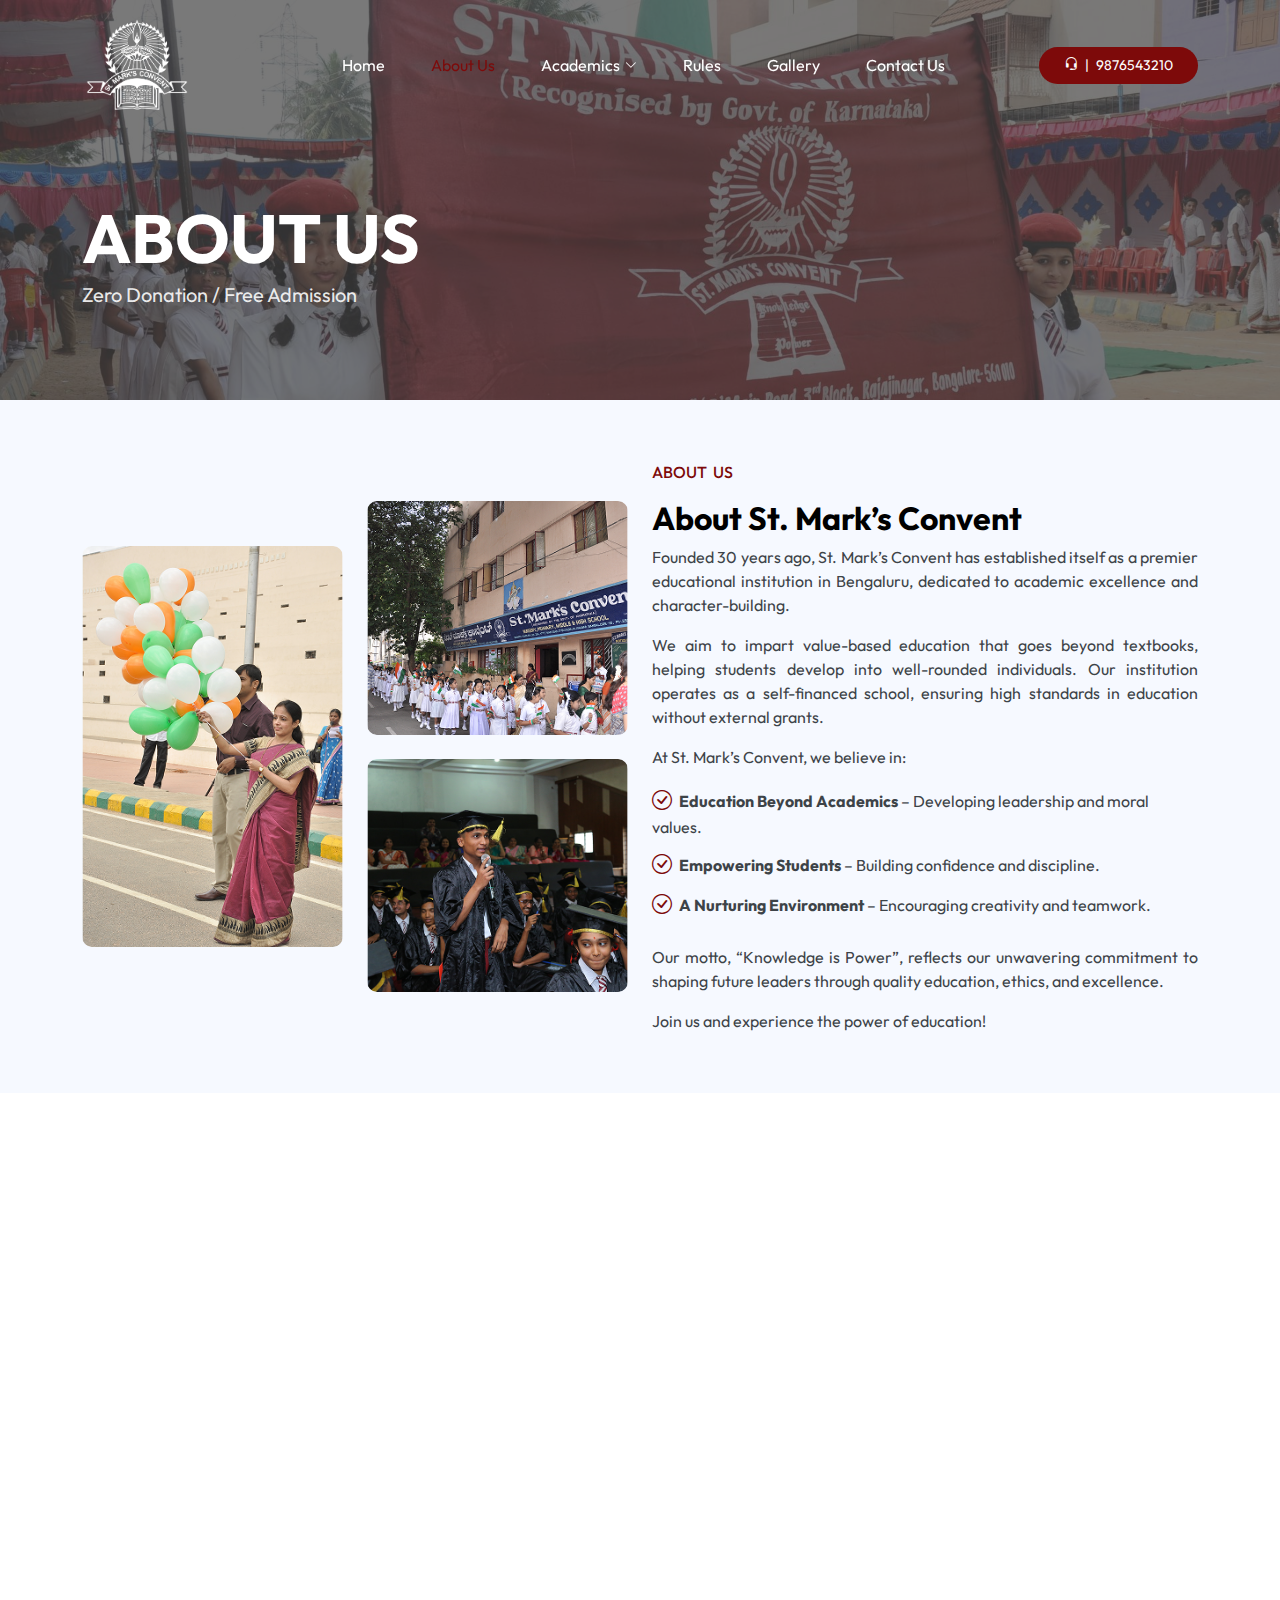
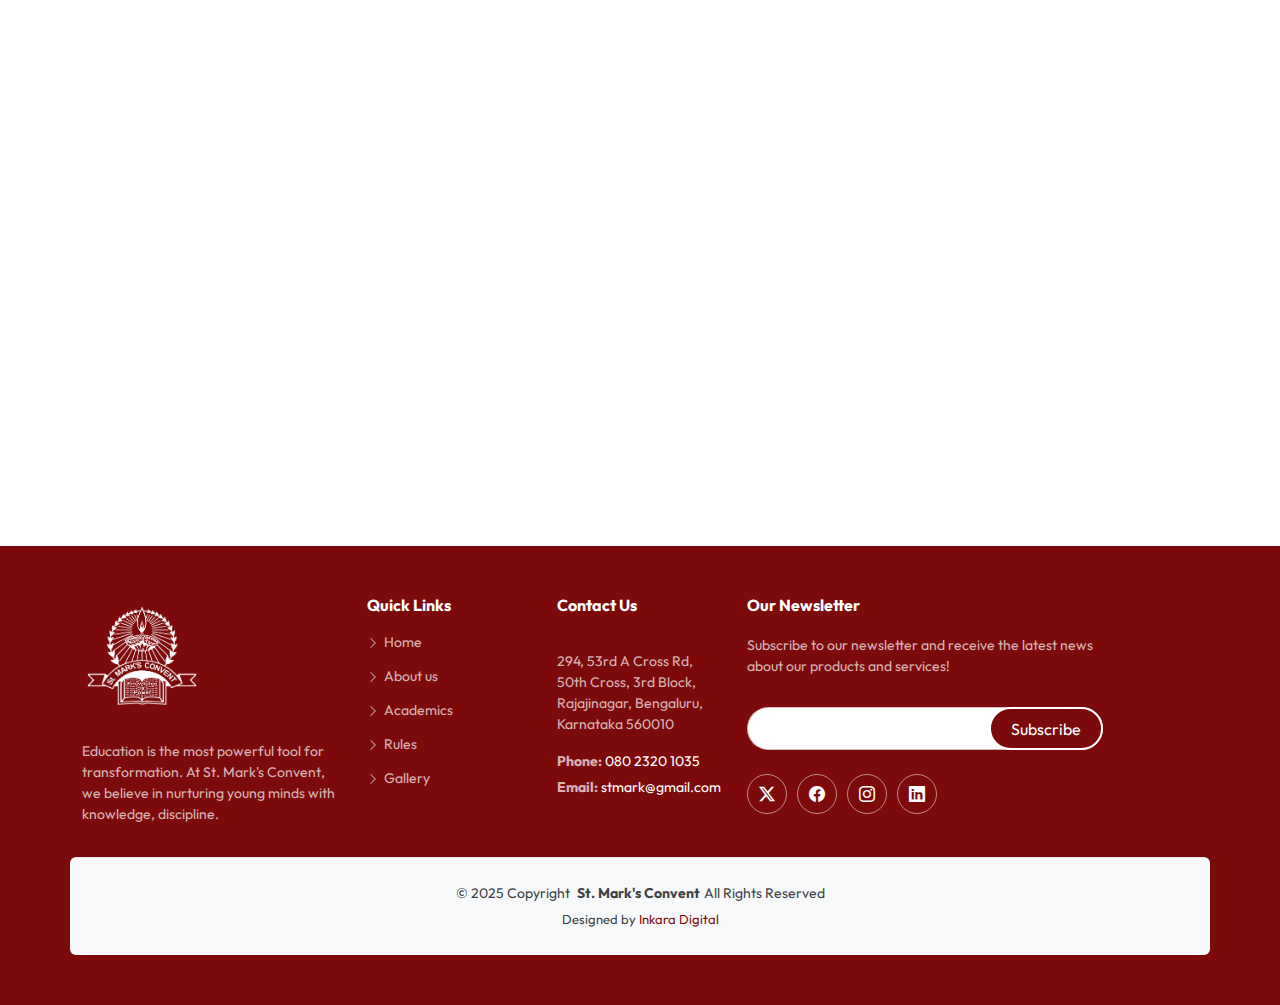
==== about-us.html @ 9c5ba128 "100%" ====
<!DOCTYPE html>
<html lang="en">

<head>
  <meta charset="utf-8">
  <meta content="width=device-width, initial-scale=1.0" name="viewport">
  <title>About Us | St. Mark's Convent</title>
  <meta name="description" content="">
  <meta name="keywords" content="">

  <!-- Favicons -->
  <link href="assets/img/favicon.png" rel="icon">
  <link href="assets/img/apple-touch-icon.png" rel="apple-touch-icon">

  <!-- Fonts -->
  <link rel="preconnect" href="https://fonts.googleapis.com">
  <link rel="preconnect" href="https://fonts.gstatic.com" crossorigin>
  <link href="https://fonts.googleapis.com/css2?family=Outfit:wght@100..900&display=swap" rel="stylesheet">

  <!-- Vendor CSS Files -->
  <link href="assets/vendor/bootstrap/css/bootstrap.min.css" rel="stylesheet">
  <link href="assets/vendor/bootstrap-icons/bootstrap-icons.css" rel="stylesheet">
  <link href="assets/vendor/aos/aos.css" rel="stylesheet">
  <link href="assets/vendor/glightbox/css/glightbox.min.css" rel="stylesheet">
  <link href="assets/vendor/swiper/swiper-bundle.min.css" rel="stylesheet">

  <!-- Main CSS File -->
  <link href="assets/css/main.css" rel="stylesheet">

  <style>
    .inside-page {
      width: 100%;
      height: 400px !important;
    }

    .inside-page .hero-bg::before {
      content: "";
      background:
        color-mix(in srgb, #434343d6, transparent 15%);
      position: absolute;
      inset: 0;
      z-index: 2;
    }
  </style>
</head>

<body class="index-page">
  <main class="main">

  <header id="header" class="header d-flex align-items-center fixed-top">
    <div class="container-fluid container-xl position-relative d-flex align-items-center">

      <a href="index.html" class="logo d-flex align-items-center me-auto">
        <img src="assets/img/logow.png" id="logo" alt="">
        <!-- <h1 class="sitename">QuickStart</h1> -->
      </a>

      <nav id="navmenu" class="navmenu mx-auto">
        <ul>
          <li><a href="index.html" >Home</a></li>
          <li><a href="about-us.html">About Us</a></li>
          <li class="dropdown"><a href="academics.html"><span>Academics</span> <i
                class="bi bi-chevron-down toggle-dropdown"></i></a>
            <ul>
              <li><a href="primary-school.html">Primary School</a></li>
              <li><a href="pre-school.html">Pre-School</a></li>
              <li><a href="high-school.html">High School</a></li>
   
            </ul>
          </li>
          <li><a href="rules.html">Rules</a></li>
          <li><a href="gallery.html">Gallery</a></li>
          <li><a href="contact-us.html">Contact Us</a></li>
        </ul>
        <i class="mobile-nav-toggle d-xl-none bi bi-list"></i>
      </nav>

      <a class="btn-getstarted" href=""> <i class="bi bi-headset"></i> <span class="mx-1">|</span> 9876543210</a>

    </div>
  </header>
    <!-- Hero Section -->
    <section id="hero" class="hero section inside-page">
      <div class="hero-bg">
        <img src="assets/img/about-us.jpg" alt="">
      </div>
      <div class="container text-center">
        <div class="row align-items-center">
          <div class="col-md-8">
            <div class="d-flex flex-column justify-content-center align-items-start text-start">
              <h1 data-aos="fade-up " style="text-transform: uppercase;">About Us</h1>
              <p data-aos="fade-up" data-aos-delay="100">Zero Donation / Free Admission<br>
              </p>


            </div>
          </div>


        </div>
      </div>

    </section><!-- /Hero Section -->
    <!-- About Section -->
    <section id="about" class="about section">

      <div class="container">

        <div class="row gy-4 align-items-center">
          <div class="col-lg-6 order-2 order-lg-1 about-images" data-aos="fade-up" data-aos-delay="100">
            <div class="row gy-4 align-items-center">
              <div class="col-6">
                <img src="assets/img/about-school1.png" class="img-fluid" alt="">
              </div>
              <div class="col-6">
                <div class="row gy-4">
                  <div class="col-12">
                    <img src="assets/img/about-school2.png" class="img-fluid" alt="">
                  </div>
                  <div class="col-12">
                    <img src="assets/img/about-school3.png" class="img-fluid" alt="">
                  </div>
                </div>
              </div>
            </div>

          </div>
          <div class="col-lg-6 order-1 order-lg-2 content" data-aos="fade-up" data-aos-delay="200">
            <p class="who-we-are">About &nbsp;us</p>
            <h3>About St. Mark’s Convent </h3>
            <p>
              Founded 30 years ago, St. Mark’s Convent has established itself as a premier educational institution in
              Bengaluru, dedicated to academic excellence and character-building. </p>
            <p>
              We aim to impart value-based education that goes beyond textbooks, helping students develop into
              well-rounded individuals. Our institution operates as a self-financed school, ensuring high standards in
              education without external grants.
            </p>
            <p>
              At St. Mark’s Convent, we believe in:</p>
            <ul>
              <li><i class="bi bi-check-circle"></i> <span><b>Education Beyond Academics</b> – Developing leadership and
                  moral values.</span></li>
              <li><i class="bi bi-check-circle"></i> <span><b>Empowering Students</b> – Building confidence and
                  discipline.</span></li>
              <li><i class="bi bi-check-circle"></i> <span><b>A Nurturing Environment</b> – Encouraging creativity and
                  teamwork.</span></li>
            </ul>
            <p>
              Our motto, “Knowledge is Power”, reflects our unwavering commitment to shaping future leaders through
              quality education, ethics, and excellence.</p>
            <p>Join us and experience the power of education!</p>

          </div>



        </div>

      </div>
    </section><!-- /About Section -->
    <!-- Features Details Section -->
    <section id="features-details" class="features-details section">

      <div class="container">
        <div class="row justify-content-between features-item">

          <div class="col-lg-6 d-flex align-items-center " data-aos="fade-up" data-aos-delay="100">

            <div class="content">
              <h3>Why Choose St. Mark’s Convent?</h3>
              <p class="text-justify">
                At St. Mark’s Convent, we are committed to providing a well-rounded education that blends academic
                excellence with character building, modern infrastructure, and a nurturing environment, ensuring every
                child thrives in all aspects of learning.
              </p>
              <ul>
                <li><i class="bi bi-check-circle flex-shrink-0"></i> Affiliated to Karnataka State Board</li>
                <li><i class="bi bi-check-circle flex-shrink-0"></i> Holistic Learning Approach – Academics, sports, and
                  extracurricular activities</li>
                <li><i class="bi bi-check-circle flex-shrink-0"></i> Experienced & Dedicated Faculty</li>
                <li><i class="bi bi-check-circle flex-shrink-0"></i> Modern Infrastructure & Well-equipped Classrooms
                </li>
                <li><i class="bi bi-check-circle flex-shrink-0"></i> Strong Ethical & Value-based Education</li>
                <li><i class="bi bi-check-circle flex-shrink-0"></i> Safe & Supportive Learning Environment</li>
              </ul>
              <p> Contact Us Today to learn more about our admissions and facilities.</p>
            </div>

          </div>

          <div class="col-lg-6 " data-aos="fade-up" data-aos-delay="200">
            <img src="assets/img/why-choose-us.jpg" class="img-fluid" alt="">
          </div>

        </div><!-- Features Item -->

      </div>

    </section><!-- /Features Details Section -->
 <!-- Services Section -->
 <section id="services" class="services section pt-0">
  <div class="container">

    <div class="row g-5">

      <div class="col-lg-6" data-aos="fade-up" data-aos-delay="100">
        <div class="service-item item-cyan position-relative">
          <i class="bi bi-lightbulb icon"></i>
          <div>
            <h3>Mission</h3>
            <p class="text-justify">At St. Mark’s Convent, our mission is to provide a transformative learning experience that fosters intellectual growth, moral integrity, and personal excellence. We are committed to nurturing young minds through a rigorous academic curriculum, innovative teaching methods, and a strong foundation of values. Our goal is to develop independent thinkers, responsible citizens, and compassionate leaders who contribute meaningfully to society.</p>
          </div>
        </div>
      </div><!-- End Service Item -->
      <div class="col-lg-6" data-aos="fade-up" data-aos-delay="200">
        <div class="service-item item-cyan position-relative">
          <i class="bi bi-globe icon"></i>
          <div>
            <h3>Vision</h3>
            <p class="text-justify">Our vision is to be a leading institution of excellence, where education goes beyond classrooms to inspire creativity, resilience, and global awareness. We aspire to create a progressive and inclusive learning environment that empowers students to embrace challenges, lead with confidence, and make a lasting impact on the world.</p>
          </div>
        </div>
      </div><!-- End Service Item -->



    </div>

  </div>

</section>
  </main>

 <footer id="footer" class="footer position-relative ">

    <div class="container footer-top">
      <div class="row gy-4">
        <div class="col-md-3 footer-about">
          <a href="index.html" class="logo d-flex align-items-center">
            <img src="assets/img/logow.png" alt="" class="">
          </a>
          <div class="footer-contact ">
            <p class="text-justify">Education is the most powerful tool for transformation. At St. Mark's Convent, we
              believe in nurturing
              young minds with knowledge, discipline.</p>

          </div>

        </div>

        <div class="col-lg-2 col-md-3 footer-links">
          <h4>Quick Links</h4>
          <ul>
            <li><a href="index.html"><i class="bi bi-chevron-right"></i> Home</a></li>
            <li><a href="about-us.html"><i class="bi bi-chevron-right"></i> About us</a></li>
            <li><a href="academics.html"><i class="bi bi-chevron-right"></i> Academics</a></li>
            <li><a href="rules.html"><i class="bi bi-chevron-right"></i> Rules</a></li>
            <li><a href="gallery.html"><i class="bi bi-chevron-right"></i> Gallery</a></li>
          </ul>
        </div>

        <div class="col-lg-2 col-md-3 footer-links">
          <h4>Contact Us</h4>
          <div class="footer-contact pt-3">
            <p>294, 53rd A Cross Rd, 50th Cross, 3rd Block, Rajajinagar, Bengaluru, Karnataka 560010</p>
            <p class="mt-3"><strong>Phone:</strong> <span><a href="tel:+08023201035"
                  class="text-white text-decoration-none">080 2320 1035</a></span></p>
            <p><strong>Email:</strong> <span><a href="mailto:stmarksconvent@gmail.com"
                  class="text-white text-decoration-none">stmark@gmail.com</a></span></p>
          </div>

        </div>

        <div class="col-lg-4 col-md-12 footer-newsletter">
          <h4>Our Newsletter</h4>
          <p>Subscribe to our newsletter and receive the latest news about our products and services!</p>
          <form action="" method="post" class="php-email-form">
            <div class="newsletter-form"><input type="email" name="email"><input type="submit" value="Subscribe"></div>
            <div class="loading">Loading</div>
            <div class="error-message"></div>
            <div class="sent-message">Your subscription request has been sent. Thank you!</div>
          </form>
          <div class="social-links d-flex mt-4">
            <a href=""><i class="bi bi-twitter-x"></i></a>
            <a href=""><i class="bi bi-facebook"></i></a>
            <a href=""><i class="bi bi-instagram"></i></a>
            <a href=""><i class="bi bi-linkedin"></i></a>
          </div>
        </div>

      </div>
    </div>

    <div class="container copyright text-center mt-4 bg-light rounded">
      <p>© 2025<span> Copyright</span> <strong class="px-1 sitename">St. Mark's Convent</strong><span>All Rights
          Reserved</span></p>
      <div class="credits">

        Designed by <a href="https://inkaradigital.com/" target="_blank">Inkara Digital</a>
      </div>
    </div>

  </footer>

  <!-- Scroll Top -->
  <a href="#" id="scroll-top" class="scroll-top d-flex align-items-center justify-content-center"><i
      class="bi bi-arrow-up-short"></i></a>

  <!-- Preloader -->
  <div id="preloader">
    <div class="school-loader">
      <div class="logo-container">
        <img src="assets/img/logow.png" alt="logo" class="loader-logo">
      </div>
      <div class="loading-text">
        <span>L</span>
        <span>O</span>
        <span>A</span>
        <span>D</span>
        <span>I</span>
        <span>N</span>
        <span>G</span>
      </div>
    </div>
  </div>

  <!-- Vendor JS Files -->
  <script src="assets/vendor/bootstrap/js/bootstrap.bundle.min.js"></script>
  <script src="assets/vendor/php-email-form/validate.js"></script>
  <script src="assets/vendor/aos/aos.js"></script>
  <script src="assets/vendor/glightbox/js/glightbox.min.js"></script>
  <script src="assets/vendor/swiper/swiper-bundle.min.js"></script>
  <script src="assets/vendor/purecounter/purecounter_vanilla.js"></script>

  <!-- Main JS File -->
  <script src="assets/js/main.js"></script>



</body>

</html>
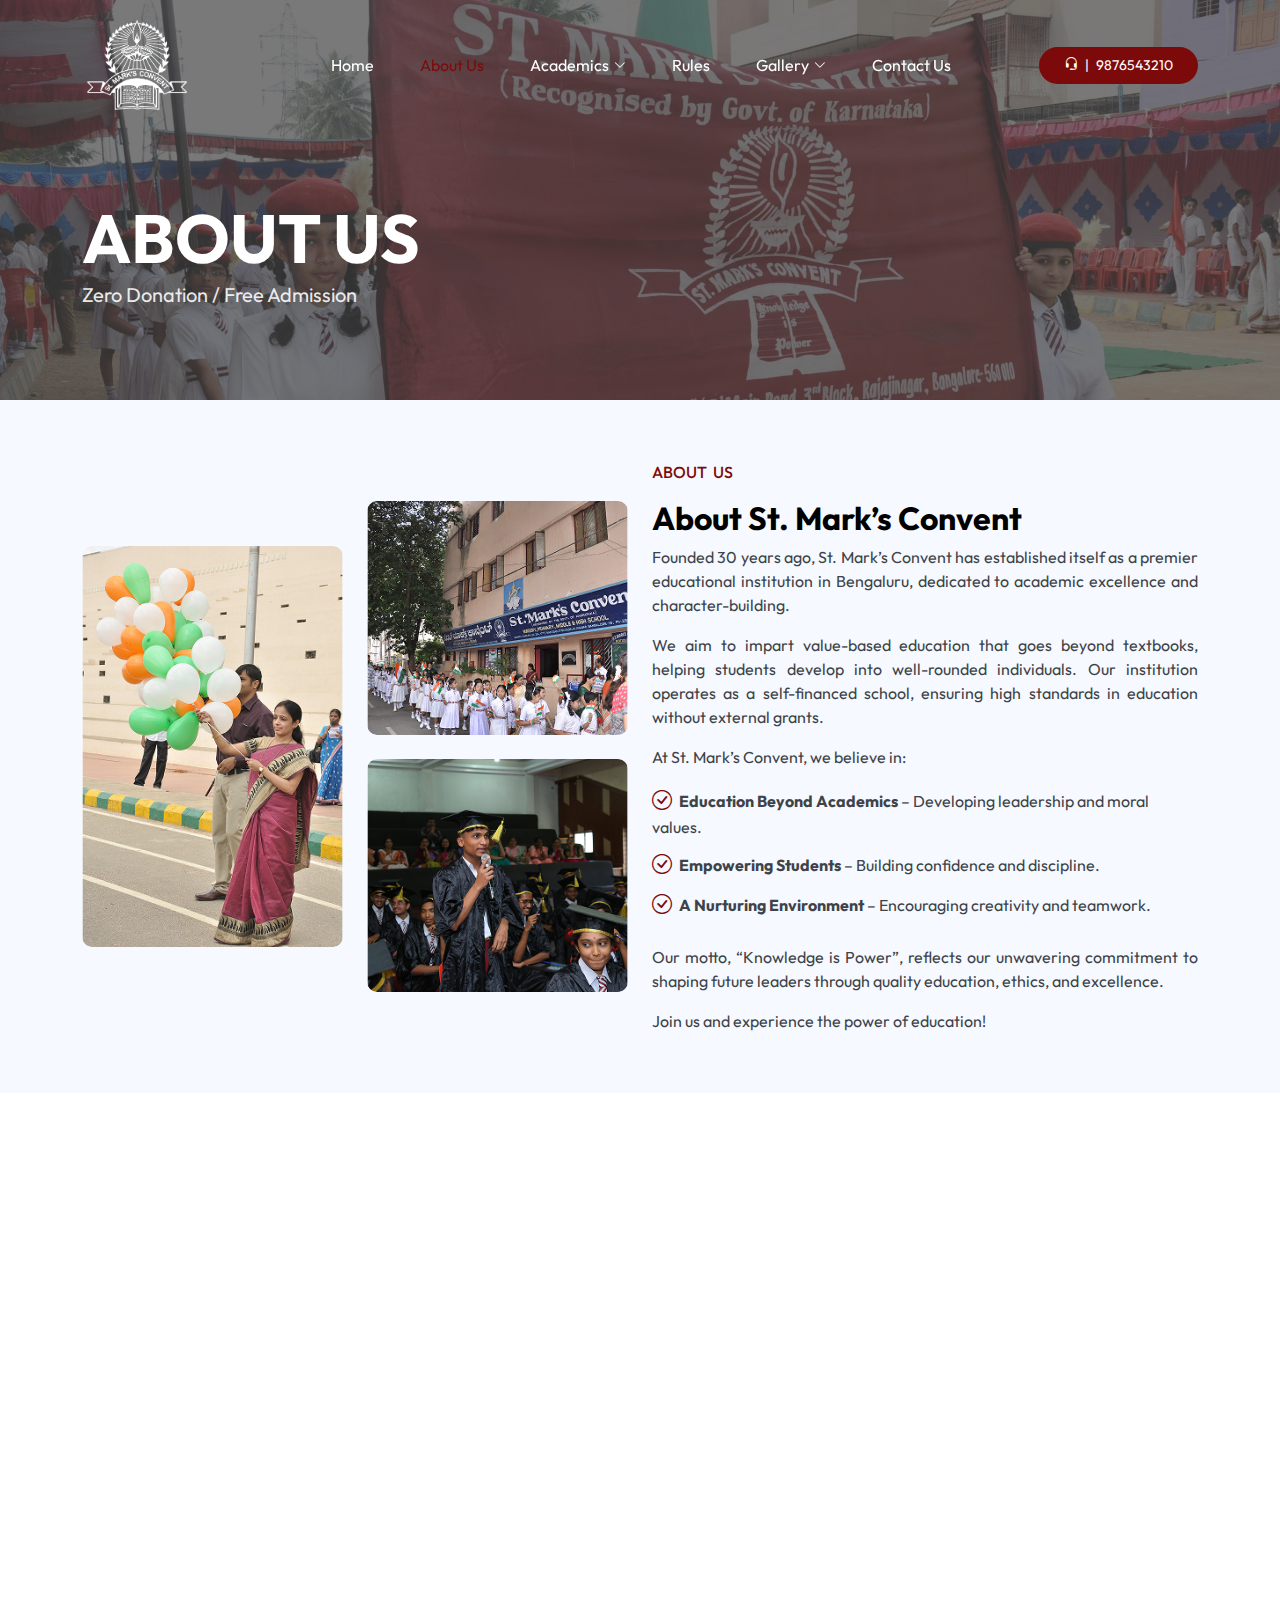
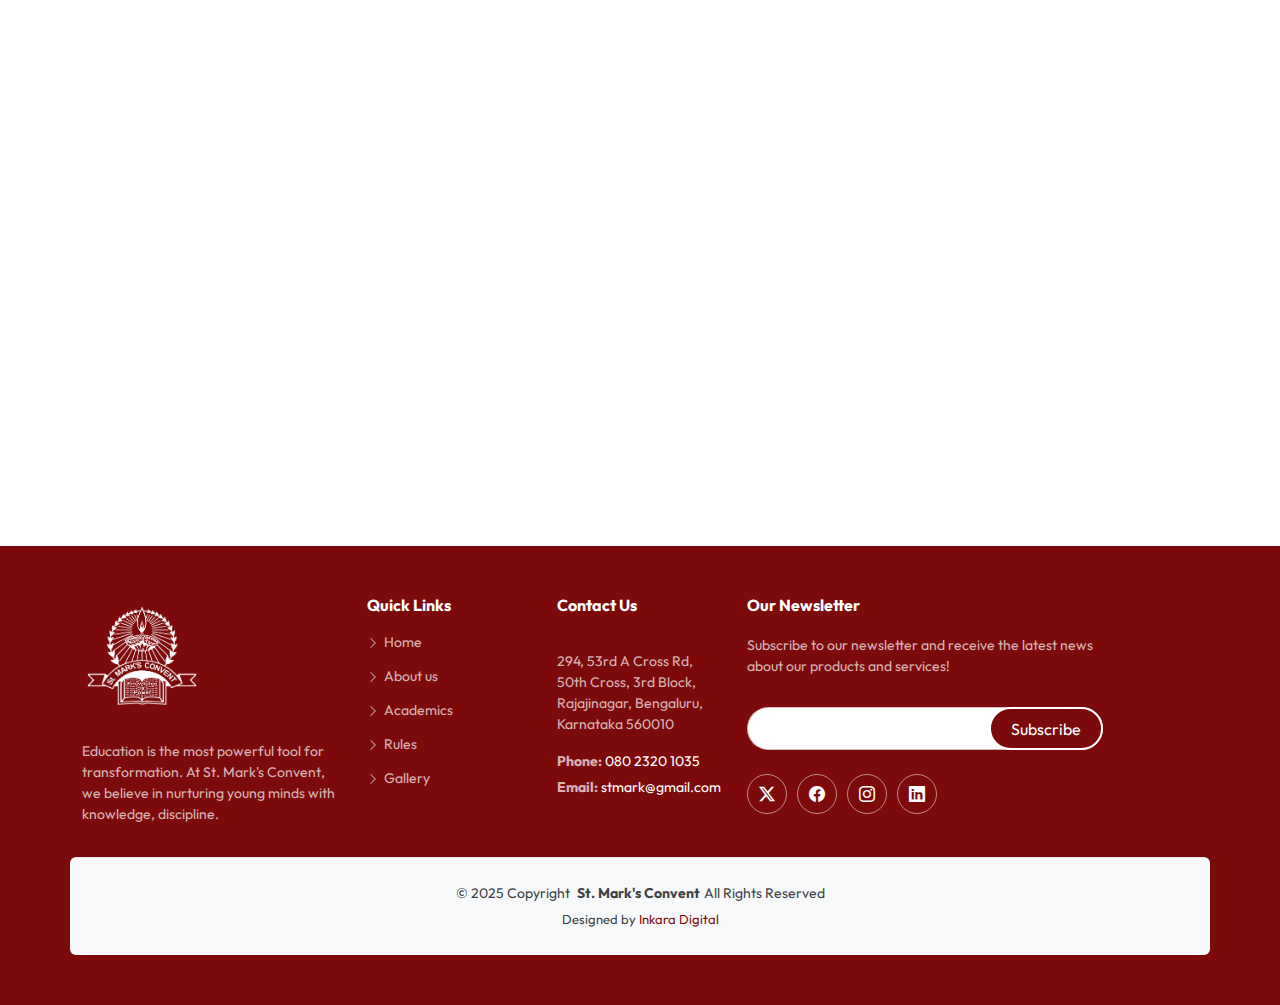
==== commit e908b9cb: "final" ====
--- a/about-us.html
+++ b/about-us.html
@@ -41,6 +41,11 @@
       inset: 0;
       z-index: 2;
     }
+    @media (max-width: 768px) {
+      .inside-page {
+        height: 280px !important;
+      }
+    }
   </style>
 </head>
 
@@ -55,27 +60,36 @@
         <!-- <h1 class="sitename">QuickStart</h1> -->
       </a>
 
-      <nav id="navmenu" class="navmenu mx-auto">
+  
+      <nav id="navmenu" class="navmenu mx-md-auto">
         <ul>
-          <li><a href="index.html" >Home</a></li>
+          <li><a href="index.html">Home</a></li>
           <li><a href="about-us.html">About Us</a></li>
           <li class="dropdown"><a href="academics.html"><span>Academics</span> <i
                 class="bi bi-chevron-down toggle-dropdown"></i></a>
             <ul>
+              <li><a href="pre-school.html">Pre-School</a></li>
               <li><a href="primary-school.html">Primary School</a></li>
-              <li><a href="pre-school.html">Pre-School</a></li>
               <li><a href="high-school.html">High School</a></li>
-   
+
             </ul>
           </li>
           <li><a href="rules.html">Rules</a></li>
-          <li><a href="gallery.html">Gallery</a></li>
+          <li class="dropdown"><a href="gallery.html"><span>Gallery</span> <i
+            class="bi bi-chevron-down toggle-dropdown"></i></a>
+        <ul>
+          <li><a href="blog.html">Blogs</a></li>
+
+
+        </ul>
+      </li>
           <li><a href="contact-us.html">Contact Us</a></li>
         </ul>
         <i class="mobile-nav-toggle d-xl-none bi bi-list"></i>
       </nav>
 
-      <a class="btn-getstarted" href=""> <i class="bi bi-headset"></i> <span class="mx-1">|</span> 9876543210</a>
+
+      <a class="btn-getstarted d-none d-md-block" href=""> <i class="bi bi-headset"></i> <span class="mx-1">|</span> 9876543210</a>
 
     </div>
   </header>
--- a/assets/css/main.css
+++ b/assets/css/main.css
@@ -2123,9 +2123,9 @@
   border-radius: 0px;
   padding: 8px 0px !important;
   border-bottom: 1px solid color-mix(in srgb, var(--white-color), transparent 40%) !important;
-
-}
-
+  color: var(--white-color) !important; /* Set text color to white */
+}
+  
 .enquiry form :-ms-input-placeholder {
   color: color-mix(in srgb, var(--white-color), transparent 30%) !important;
   text-transform: capitalize;
@@ -2639,3 +2639,612 @@
     font-size: 14px;
   }
 }
+
+.blog-posts article {
+  background-color: var(--surface-color);
+  box-shadow: 0 4px 16px rgba(0, 0, 0, 0.1);
+  padding: 30px;
+  height: 100%;
+  border-radius: 10px;
+  overflow: hidden;
+}
+
+.blog-posts .post-img {
+  max-height: 240px;
+  margin: -30px -30px 15px -30px;
+  overflow: hidden;
+}
+
+.blog-posts .post-category {
+  font-size: 16px;
+  color: color-mix(in srgb, var(--default-color), transparent 40%);
+  margin-bottom: 10px;
+}
+
+.blog-posts .title {
+  font-size: 20px;
+  font-weight: 700;
+  padding: 0;
+  margin: 0 0 20px 0;
+}
+
+.blog-posts .title a {
+  color: var(--heading-color);
+  transition: 0.3s;
+}
+
+.blog-posts .title a:hover {
+  color: var(--accent-color);
+}
+
+.blog-posts .post-author-img {
+  width: 50px;
+  border-radius: 50%;
+  margin-right: 15px;
+}
+
+.blog-posts .post-author {
+  font-weight: 600;
+  margin-bottom: 5px;
+}
+
+.blog-posts .post-date {
+  font-size: 14px;
+  color: color-mix(in srgb, var(--default-color), transparent 40%);
+  margin-bottom: 0;
+}
+
+/*--------------------------------------------------------------
+# Blog Pagination Section
+--------------------------------------------------------------*/
+.blog-pagination {
+  padding-top: 0;
+  color: color-mix(in srgb, var(--default-color), transparent 40%);
+}
+
+.blog-pagination ul {
+  display: flex;
+  padding: 0;
+  margin: 0;
+  list-style: none;
+}
+
+.blog-pagination li {
+  margin: 0 5px;
+  transition: 0.3s;
+}
+
+.blog-pagination li a {
+  color: color-mix(in srgb, var(--default-color), transparent 40%);
+  padding: 7px 16px;
+  display: flex;
+  align-items: center;
+  justify-content: center;
+}
+
+.blog-pagination li a.active,
+.blog-pagination li a:hover {
+  background: var(--accent-color);
+  color: var(--contrast-color);
+}
+
+.blog-pagination li a.active a,
+.blog-pagination li a:hover a {
+  color: var(--contrast-color);
+}
+
+/*--------------------------------------------------------------
+# Blog Details Section
+--------------------------------------------------------------*/
+.blog-details {
+  padding-bottom: 30px;
+}
+
+.blog-details .article {
+  background-color: var(--surface-color);
+  padding: 30px;
+  box-shadow: 0 4px 16px rgba(0, 0, 0, 0.1);
+}
+
+.blog-details .post-img {
+  margin: -30px -30px 20px -30px;
+  overflow: hidden;
+}
+
+.blog-details .title {
+  color: var(--heading-color);
+  font-size: 28px;
+  font-weight: 700;
+  padding: 0;
+  margin: 30px 0;
+}
+
+.blog-details .content {
+  margin-top: 20px;
+}
+
+.blog-details .content h3 {
+  font-size: 22px;
+  margin-top: 30px;
+  font-weight: bold;
+}
+
+.blog-details .content blockquote {
+  overflow: hidden;
+  background-color: color-mix(in srgb, var(--default-color), transparent 95%);
+  padding: 60px;
+  position: relative;
+  text-align: center;
+  margin: 20px 0;
+}
+
+.blog-details .content blockquote p {
+  color: var(--default-color);
+  line-height: 1.6;
+  margin-bottom: 0;
+  font-style: italic;
+  font-weight: 500;
+  font-size: 22px;
+}
+
+.blog-details .content blockquote:after {
+  content: "";
+  position: absolute;
+  left: 0;
+  top: 0;
+  bottom: 0;
+  width: 3px;
+  background-color: var(--accent-color);
+  margin-top: 20px;
+  margin-bottom: 20px;
+}
+
+.blog-details .meta-top {
+  margin-top: 20px;
+  color: color-mix(in srgb, var(--default-color), transparent 40%);
+}
+
+.blog-details .meta-top ul {
+  display: flex;
+  flex-wrap: wrap;
+  list-style: none;
+  align-items: center;
+  padding: 0;
+  margin: 0;
+}
+
+.blog-details .meta-top ul li+li {
+  padding-left: 20px;
+}
+
+.blog-details .meta-top i {
+  font-size: 16px;
+  margin-right: 8px;
+  line-height: 0;
+  color: color-mix(in srgb, var(--default-color), transparent 40%);
+}
+
+.blog-details .meta-top a {
+  color: color-mix(in srgb, var(--default-color), transparent 40%);
+  font-size: 14px;
+  display: inline-block;
+  line-height: 1;
+}
+
+.blog-details .meta-bottom {
+  padding-top: 10px;
+  border-top: 1px solid color-mix(in srgb, var(--default-color), transparent 90%);
+}
+
+.blog-details .meta-bottom i {
+  color: color-mix(in srgb, var(--default-color), transparent 40%);
+  display: inline;
+}
+
+.blog-details .meta-bottom a {
+  color: color-mix(in srgb, var(--default-color), transparent 40%);
+  transition: 0.3s;
+}
+
+.blog-details .meta-bottom a:hover {
+  color: var(--accent-color);
+}
+
+.blog-details .meta-bottom .cats {
+  list-style: none;
+  display: inline;
+  padding: 0 20px 0 0;
+  font-size: 14px;
+}
+
+.blog-details .meta-bottom .cats li {
+  display: inline-block;
+}
+
+.blog-details .meta-bottom .tags {
+  list-style: none;
+  display: inline;
+  padding: 0;
+  font-size: 14px;
+}
+
+.blog-details .meta-bottom .tags li {
+  display: inline-block;
+}
+
+.blog-details .meta-bottom .tags li+li::before {
+  padding-right: 6px;
+  color: var(--default-color);
+  content: ",";
+}
+
+.blog-details .meta-bottom .share {
+  font-size: 16px;
+}
+
+.blog-details .meta-bottom .share i {
+  padding-left: 5px;
+}
+
+/*--------------------------------------------------------------
+# Blog Author Section
+--------------------------------------------------------------*/
+.blog-author {
+  padding: 10px 0 40px 0;
+}
+
+.blog-author .author-container {
+  background-color: var(--surface-color);
+  padding: 20px;
+  box-shadow: 0 4px 16px rgba(0, 0, 0, 0.1);
+}
+
+.blog-author img {
+  max-width: 120px;
+  margin-right: 20px;
+}
+
+.blog-author h4 {
+  font-weight: 600;
+  font-size: 20px;
+  margin-bottom: 0px;
+  padding: 0;
+  color: color-mix(in srgb, var(--default-color), transparent 20%);
+}
+
+.blog-author .social-links {
+  margin: 0 10px 10px 0;
+}
+
+.blog-author .social-links a {
+  color: color-mix(in srgb, var(--default-color), transparent 60%);
+  margin-right: 5px;
+}
+
+.blog-author p {
+  font-style: italic;
+  color: color-mix(in srgb, var(--default-color), transparent 30%);
+  margin-bottom: 0;
+}
+
+/*--------------------------------------------------------------
+# Blog Comments Section
+--------------------------------------------------------------*/
+.blog-comments {
+  padding: 10px 0;
+}
+
+.blog-comments .comments-count {
+  font-weight: bold;
+}
+
+.blog-comments .comment {
+  margin-top: 30px;
+  position: relative;
+}
+
+.blog-comments .comment .comment-img {
+  margin-right: 14px;
+}
+
+.blog-comments .comment .comment-img img {
+  width: 60px;
+}
+
+.blog-comments .comment h5 {
+  font-size: 16px;
+  margin-bottom: 2px;
+}
+
+.blog-comments .comment h5 a {
+  font-weight: bold;
+  color: var(--default-color);
+  transition: 0.3s;
+}
+
+.blog-comments .comment h5 a:hover {
+  color: var(--accent-color);
+}
+
+.blog-comments .comment h5 .reply {
+  padding-left: 10px;
+  color: color-mix(in srgb, var(--default-color), transparent 20%);
+}
+
+.blog-comments .comment h5 .reply i {
+  font-size: 20px;
+}
+
+.blog-comments .comment time {
+  display: block;
+  font-size: 14px;
+  color: color-mix(in srgb, var(--default-color), transparent 40%);
+  margin-bottom: 5px;
+}
+
+.blog-comments .comment.comment-reply {
+  padding-left: 40px;
+}
+/*--------------------------------------------------------------
+# Comment Form Section
+--------------------------------------------------------------*/
+.comment-form {
+  padding-top: 10px;
+}
+
+.comment-form form {
+  background-color: var(--surface-color);
+  margin-top: 30px;
+  padding: 30px;
+  box-shadow: 0 4px 16px rgba(0, 0, 0, 0.1);
+}
+
+.comment-form form h4 {
+  font-weight: bold;
+  font-size: 22px;
+}
+
+.comment-form form p {
+  font-size: 14px;
+}
+
+.comment-form form input {
+  background-color: var(--surface-color);
+  color: var(--default-color);
+  border: 1px solid color-mix(in srgb, var(--default-color), transparent 70%);
+  font-size: 14px;
+  border-radius: 4px;
+  padding: 10px 10px;
+}
+
+.comment-form form input:focus {
+  color: var(--default-color);
+  background-color: var(--surface-color);
+  box-shadow: none;
+  border-color: var(--accent-color);
+}
+
+.comment-form form input::placeholder {
+  color: color-mix(in srgb, var(--default-color), transparent 50%);
+}
+
+.comment-form form textarea {
+  background-color: var(--surface-color);
+  color: var(--default-color);
+  border: 1px solid color-mix(in srgb, var(--default-color), transparent 70%);
+  border-radius: 4px;
+  padding: 10px 10px;
+  font-size: 14px;
+  height: 120px;
+}
+
+.comment-form form textarea:focus {
+  color: var(--default-color);
+  box-shadow: none;
+  border-color: var(--accent-color);
+  background-color: var(--surface-color);
+}
+
+.comment-form form textarea::placeholder {
+  color: color-mix(in srgb, var(--default-color), transparent 50%);
+}
+
+.comment-form form .form-group {
+  margin-bottom: 25px;
+}
+
+.comment-form form .btn-primary {
+  border-radius: 4px;
+  padding: 10px 20px;
+  border: 0;
+  background-color: var(--accent-color);
+  color: var(--contrast-color);
+}
+
+.comment-form form .btn-primary:hover {
+  color: var(--contrast-color);
+  background-color: color-mix(in srgb, var(--accent-color), transparent 20%);
+}
+
+/*--------------------------------------------------------------
+# Starter Section Section
+--------------------------------------------------------------*/
+.starter-section {
+  /* Add your styles here */
+}
+
+/*--------------------------------------------------------------
+# Widgets
+--------------------------------------------------------------*/
+.widgets-container {
+  background-color: var(--surface-color);
+  padding: 30px;
+  margin: 60px 0 30px 0;
+  box-shadow: 0 4px 16px rgba(0, 0, 0, 0.1);
+}
+
+.widget-title {
+  color: var(--heading-color);
+  font-size: 20px;
+  font-weight: 700;
+  padding: 0;
+  margin: 0 0 20px 0;
+}
+
+.widget-item {
+  margin-bottom: 40px;
+}
+
+.widget-item:last-child {
+  margin-bottom: 0;
+}
+
+.search-widget form {
+  background: var(--background-color);
+  border: 1px solid color-mix(in srgb, var(--default-color), transparent 70%);
+  padding: 3px 10px;
+  position: relative;
+  transition: 0.3s;
+}
+
+.search-widget form input[type=text] {
+  border: 0;
+  padding: 4px;
+  border-radius: 4px;
+  width: calc(100% - 40px);
+  background-color: var(--background-color);
+  color: var(--default-color);
+}
+
+.search-widget form input[type=text]:focus {
+  outline: none;
+}
+
+.search-widget form button {
+  background: var(--accent-color);
+  color: var(--contrast-color);
+  position: absolute;
+  top: 0;
+  right: 0;
+  bottom: 0;
+  border: 0;
+  font-size: 16px;
+  padding: 0 15px;
+  margin: -1px;
+  transition: 0.3s;
+  border-radius: 0 4px 4px 0;
+  line-height: 0;
+}
+
+.search-widget form button i {
+  line-height: 0;
+}
+
+.search-widget form button:hover {
+  background: color-mix(in srgb, var(--accent-color), transparent 20%);
+}
+
+.search-widget form:is(:focus-within) {
+  border-color: var(--accent-color);
+}
+
+.categories-widget ul {
+  list-style: none;
+  padding: 0;
+  margin: 0;
+}
+
+.categories-widget ul li {
+  padding-bottom: 10px;
+}
+
+.categories-widget ul li:last-child {
+  padding-bottom: 0;
+}
+
+.categories-widget ul a {
+  color: color-mix(in srgb, var(--default-color), transparent 20%);
+  transition: 0.3s;
+}
+
+.categories-widget ul a:hover {
+  color: var(--accent-color);
+}
+
+.categories-widget ul a span {
+  padding-left: 5px;
+  color: color-mix(in srgb, var(--default-color), transparent 50%);
+  font-size: 14px;
+}
+
+.recent-posts-widget .post-item {
+  display: flex;
+  margin-bottom: 15px;
+}
+
+.recent-posts-widget .post-item:last-child {
+  margin-bottom: 0;
+}
+
+.recent-posts-widget .post-item img {
+  width: 80px;
+  margin-right: 15px;
+}
+
+.recent-posts-widget .post-item h4 {
+  font-size: 15px;
+  font-weight: bold;
+  margin-bottom: 5px;
+}
+
+.recent-posts-widget .post-item h4 a {
+  color: var(--default-color);
+  transition: 0.3s;
+}
+
+.recent-posts-widget .post-item h4 a:hover {
+  color: var(--accent-color);
+}
+
+.recent-posts-widget .post-item time {
+  display: block;
+  font-style: italic;
+  font-size: 14px;
+  color: color-mix(in srgb, var(--default-color), transparent 50%);
+}
+
+.tags-widget {
+  margin-bottom: -10px;
+}
+
+.tags-widget ul {
+  list-style: none;
+  padding: 0;
+  margin: 0;
+}
+
+.tags-widget ul li {
+  display: inline-block;
+}
+
+.tags-widget ul a {
+  color: color-mix(in srgb, var(--default-color), transparent 30%);
+  font-size: 14px;
+  padding: 6px 14px;
+  margin: 0 6px 8px 0;
+  border: 1px solid color-mix(in srgb, var(--default-color), transparent 60%);
+  display: inline-block;
+  transition: 0.3s;
+}
+
+.tags-widget ul a:hover {
+  background: var(--accent-color);
+  color: var(--contrast-color);
+  border: 1px solid var(--accent-color);
+}
+
+.tags-widget ul a span {
+  padding-left: 5px;
+  color: color-mix(in srgb, var(--default-color), transparent 60%);
+  font-size: 14px;
+}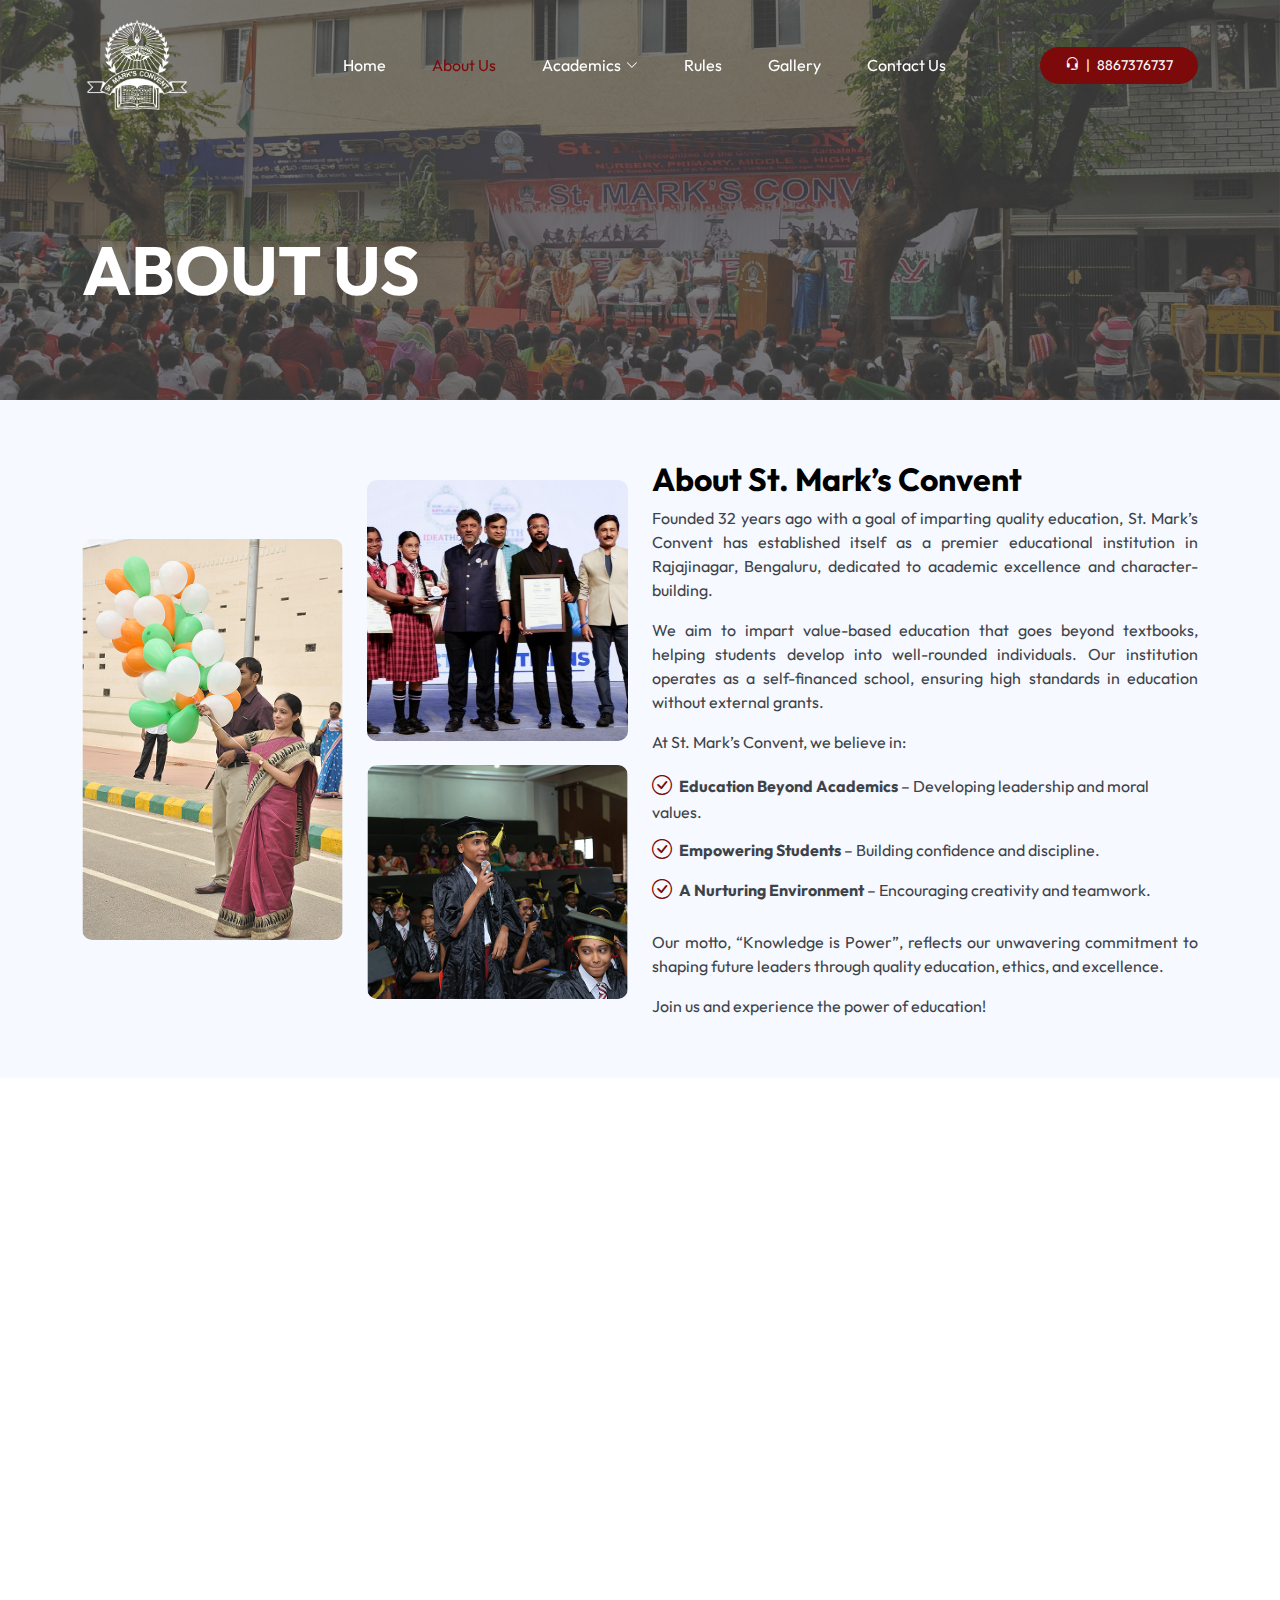
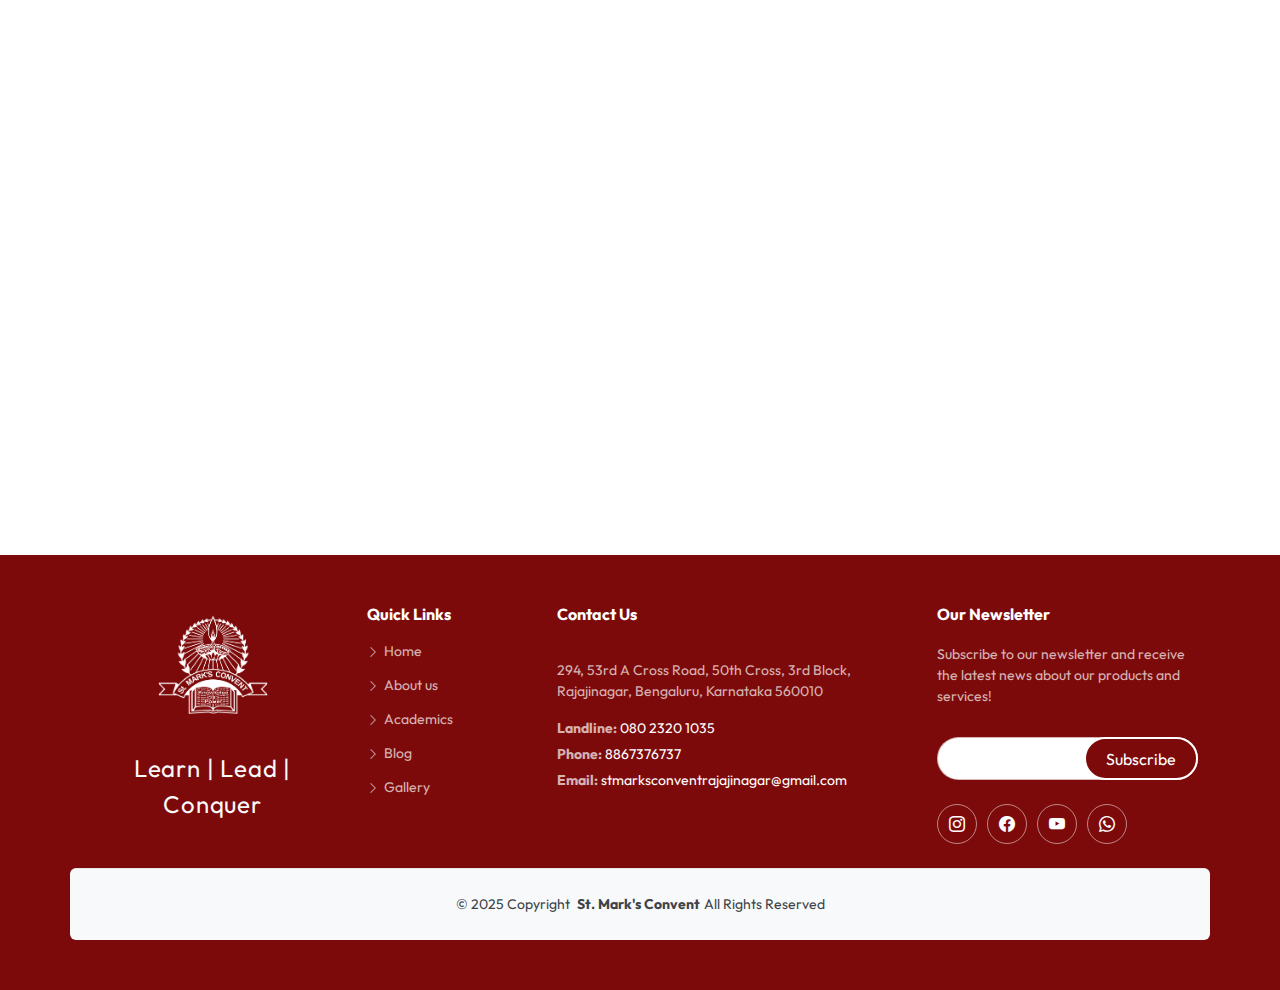
==== commit 689a7b0f: "99.9%" ====
--- a/about-us.html
+++ b/about-us.html
@@ -41,6 +41,7 @@
       inset: 0;
       z-index: 2;
     }
+
     @media (max-width: 768px) {
       .inside-page {
         height: 280px !important;
@@ -52,59 +53,52 @@
 <body class="index-page">
   <main class="main">
 
-  <header id="header" class="header d-flex align-items-center fixed-top">
-    <div class="container-fluid container-xl position-relative d-flex align-items-center">
-
-      <a href="index.html" class="logo d-flex align-items-center me-auto">
-        <img src="assets/img/logow.png" id="logo" alt="">
-        <!-- <h1 class="sitename">QuickStart</h1> -->
-      </a>
-
-  
-      <nav id="navmenu" class="navmenu mx-md-auto">
-        <ul>
-          <li><a href="index.html">Home</a></li>
-          <li><a href="about-us.html">About Us</a></li>
-          <li class="dropdown"><a href="academics.html"><span>Academics</span> <i
-                class="bi bi-chevron-down toggle-dropdown"></i></a>
-            <ul>
-              <li><a href="pre-school.html">Pre-School</a></li>
-              <li><a href="primary-school.html">Primary School</a></li>
-              <li><a href="high-school.html">High School</a></li>
-
-            </ul>
-          </li>
-          <li><a href="rules.html">Rules</a></li>
-          <li class="dropdown"><a href="gallery.html"><span>Gallery</span> <i
-            class="bi bi-chevron-down toggle-dropdown"></i></a>
-        <ul>
-          <li><a href="blog.html">Blogs</a></li>
-
-
-        </ul>
-      </li>
-          <li><a href="contact-us.html">Contact Us</a></li>
-        </ul>
-        <i class="mobile-nav-toggle d-xl-none bi bi-list"></i>
-      </nav>
-
-
-      <a class="btn-getstarted d-none d-md-block" href=""> <i class="bi bi-headset"></i> <span class="mx-1">|</span> 9876543210</a>
-
-    </div>
-  </header>
+    <header id="header" class="header d-flex align-items-center fixed-top">
+      <div class="container-fluid container-xl position-relative d-flex align-items-center">
+
+        <a href="index.html" class="logo d-flex align-items-center me-auto">
+          <img src="assets/img/logow.png" id="logo" alt="">
+          <!-- <h1 class="sitename">QuickStart</h1> -->
+        </a>
+
+
+        <nav id="navmenu" class="navmenu mx-md-auto">
+          <ul>
+            <li><a href="index.html">Home</a></li>
+            <li><a href="about-us.html">About Us</a></li>
+            <li class="dropdown"><a href="academics.html"><span>Academics</span> <i
+                  class="bi bi-chevron-down toggle-dropdown"></i></a>
+              <ul>
+                <li><a href="pre-school.html">Pre-School</a></li>
+                <li><a href="primary-school.html">Primary School</a></li>
+                <li><a href="high-school.html">High School</a></li>
+
+              </ul>
+            </li>
+            <li><a href="rules.html">Rules</a></li>
+            <li><a href="gallery.html">Gallery</a></li>
+            <li><a href="contact-us.html">Contact Us</a></li>
+          </ul>
+          <i class="mobile-nav-toggle d-xl-none bi bi-list"></i>
+        </nav>
+
+
+        <a class="btn-getstarted d-none d-md-block" href=""> <i class="bi bi-headset"></i> <span class="mx-1">|</span>
+          8867376737</a>
+
+      </div>
+    </header>
     <!-- Hero Section -->
     <section id="hero" class="hero section inside-page">
       <div class="hero-bg">
-        <img src="assets/img/about-us.jpg" alt="">
+        <img src="assets/img/abt-banner.jpg" alt="">
       </div>
       <div class="container text-center">
         <div class="row align-items-center">
           <div class="col-md-8">
             <div class="d-flex flex-column justify-content-center align-items-start text-start">
               <h1 data-aos="fade-up " style="text-transform: uppercase;">About Us</h1>
-              <p data-aos="fade-up" data-aos-delay="100">Zero Donation / Free Admission<br>
-              </p>
+
 
 
             </div>
@@ -140,11 +134,11 @@
 
           </div>
           <div class="col-lg-6 order-1 order-lg-2 content" data-aos="fade-up" data-aos-delay="200">
-            <p class="who-we-are">About &nbsp;us</p>
             <h3>About St. Mark’s Convent </h3>
             <p>
-              Founded 30 years ago, St. Mark’s Convent has established itself as a premier educational institution in
-              Bengaluru, dedicated to academic excellence and character-building. </p>
+              Founded 32 years ago with a goal of imparting quality education, St. Mark’s Convent has established itself
+              as a premier educational institution in Rajajinagar, Bengaluru, dedicated to academic excellence and
+              character-building. </p>
             <p>
               We aim to impart value-based education that goes beyond textbooks, helping students develop into
               well-rounded individuals. Our institution operates as a self-financed school, ensuring high standards in
@@ -198,7 +192,9 @@
                 <li><i class="bi bi-check-circle flex-shrink-0"></i> Strong Ethical & Value-based Education</li>
                 <li><i class="bi bi-check-circle flex-shrink-0"></i> Safe & Supportive Learning Environment</li>
               </ul>
-              <p> Contact Us Today to learn more about our admissions and facilities.</p>
+              <p> Contact Us Today to learn more about us.</p>
+              <a href="contact-us.html" class="read-more"><span>Enquire </span><i class="bi bi-arrow-right"></i></a>
+
             </div>
 
           </div>
@@ -212,81 +208,88 @@
       </div>
 
     </section><!-- /Features Details Section -->
- <!-- Services Section -->
- <section id="services" class="services section pt-0">
-  <div class="container">
-
-    <div class="row g-5">
-
-      <div class="col-lg-6" data-aos="fade-up" data-aos-delay="100">
-        <div class="service-item item-cyan position-relative">
-          <i class="bi bi-lightbulb icon"></i>
-          <div>
-            <h3>Mission</h3>
-            <p class="text-justify">At St. Mark’s Convent, our mission is to provide a transformative learning experience that fosters intellectual growth, moral integrity, and personal excellence. We are committed to nurturing young minds through a rigorous academic curriculum, innovative teaching methods, and a strong foundation of values. Our goal is to develop independent thinkers, responsible citizens, and compassionate leaders who contribute meaningfully to society.</p>
-          </div>
-        </div>
-      </div><!-- End Service Item -->
-      <div class="col-lg-6" data-aos="fade-up" data-aos-delay="200">
-        <div class="service-item item-cyan position-relative">
-          <i class="bi bi-globe icon"></i>
-          <div>
-            <h3>Vision</h3>
-            <p class="text-justify">Our vision is to be a leading institution of excellence, where education goes beyond classrooms to inspire creativity, resilience, and global awareness. We aspire to create a progressive and inclusive learning environment that empowers students to embrace challenges, lead with confidence, and make a lasting impact on the world.</p>
-          </div>
-        </div>
-      </div><!-- End Service Item -->
-
-
-
-    </div>
-
-  </div>
-
-</section>
+    <!-- Services Section -->
+    <section id="services" class="services section pt-0">
+      <div class="container">
+
+        <div class="row g-5">
+
+          <div class="col-lg-6" data-aos="fade-up" data-aos-delay="100">
+            <div class="service-item item-cyan position-relative">
+              <i class="bi bi-lightbulb icon"></i>
+              <div>
+                <h3>Mission</h3>
+                <p class="text-justify">At St. Mark’s Convent, our mission is to provide a transformative learning
+                  experience that fosters intellectual growth, moral integrity, and personal excellence. We are
+                  committed to nurturing young minds through a rigorous academic curriculum, innovative teaching
+                  methods, and a strong foundation of values. Our goal is to develop independent thinkers, responsible
+                  citizens, and compassionate leaders who contribute meaningfully to society.</p>
+              </div>
+            </div>
+          </div><!-- End Service Item -->
+          <div class="col-lg-6" data-aos="fade-up" data-aos-delay="200">
+            <div class="service-item item-cyan position-relative">
+              <i class="bi bi-globe icon"></i>
+              <div>
+                <h3>Vision</h3>
+                <p class="text-justify">Our vision is to be a leading institution of excellence, where education goes
+                  beyond classrooms to inspire creativity, resilience, and global awareness. We aspire to create a
+                  progressive and inclusive learning environment that empowers students to embrace challenges, lead with
+                  confidence, and make a lasting impact on the world.</p>
+              </div>
+            </div>
+          </div><!-- End Service Item -->
+
+
+
+        </div>
+
+      </div>
+
+    </section>
   </main>
 
- <footer id="footer" class="footer position-relative ">
+  <footer id="footer" class="footer position-relative ">
 
     <div class="container footer-top">
       <div class="row gy-4">
-        <div class="col-md-3 footer-about">
+        <div class="col-md-3 footer-about text-center">
           <a href="index.html" class="logo d-flex align-items-center">
-            <img src="assets/img/logow.png" alt="" class="">
+            <img src="assets/img/logow.png" class="mx-auto" alt="" class="">
           </a>
-          <div class="footer-contact ">
-            <p class="text-justify">Education is the most powerful tool for transformation. At St. Mark's Convent, we
-              believe in nurturing
-              young minds with knowledge, discipline.</p>
-
-          </div>
-
-        </div>
-
-        <div class="col-lg-2 col-md-3 footer-links">
+          <div class="footer-contact  learn">
+            <p class="text-justify text-light ">Learn | Lead | Conquer</p>
+
+          </div>
+
+        </div>
+
+        <div class="col-md-2  footer-links">
           <h4>Quick Links</h4>
           <ul>
             <li><a href="index.html"><i class="bi bi-chevron-right"></i> Home</a></li>
             <li><a href="about-us.html"><i class="bi bi-chevron-right"></i> About us</a></li>
             <li><a href="academics.html"><i class="bi bi-chevron-right"></i> Academics</a></li>
-            <li><a href="rules.html"><i class="bi bi-chevron-right"></i> Rules</a></li>
+            <li><a href="blog.html"><i class="bi bi-chevron-right"></i> Blog</a></li>
             <li><a href="gallery.html"><i class="bi bi-chevron-right"></i> Gallery</a></li>
           </ul>
         </div>
 
-        <div class="col-lg-2 col-md-3 footer-links">
+        <div class="col-lg-4  footer-links">
           <h4>Contact Us</h4>
           <div class="footer-contact pt-3">
-            <p>294, 53rd A Cross Rd, 50th Cross, 3rd Block, Rajajinagar, Bengaluru, Karnataka 560010</p>
-            <p class="mt-3"><strong>Phone:</strong> <span><a href="tel:+08023201035"
-                  class="text-white text-decoration-none">080 2320 1035</a></span></p>
-            <p><strong>Email:</strong> <span><a href="mailto:stmarksconvent@gmail.com"
-                  class="text-white text-decoration-none">stmark@gmail.com</a></span></p>
-          </div>
-
-        </div>
-
-        <div class="col-lg-4 col-md-12 footer-newsletter">
+            <p>294, 53rd A Cross Road, 50th Cross, 3rd Block, Rajajinagar, Bengaluru, Karnataka 560010</p>
+            <p class="mt-3"><strong>Landline:</strong> <span><a href="tel:080 2320 1035"
+                  class="text-white text-decoration-none">080 2320 1035 </a></span></p>
+            <p><strong>Phone:</strong> <span><a href="tel:+918867376737"
+                  class="text-white text-decoration-none">8867376737 </a></span></p>
+            <p><strong>Email:</strong> <span><a href="mailto:stmarksconventrajajinagar@gmail.com"
+                  class="text-white text-decoration-none">stmarksconventrajajinagar@gmail.com</a></span></p>
+          </div>
+
+        </div>
+
+        <div class="col-lg-3 col-md-12 footer-newsletter">
           <h4>Our Newsletter</h4>
           <p>Subscribe to our newsletter and receive the latest news about our products and services!</p>
           <form action="" method="post" class="php-email-form">
@@ -296,10 +299,12 @@
             <div class="sent-message">Your subscription request has been sent. Thank you!</div>
           </form>
           <div class="social-links d-flex mt-4">
-            <a href=""><i class="bi bi-twitter-x"></i></a>
-            <a href=""><i class="bi bi-facebook"></i></a>
-            <a href=""><i class="bi bi-instagram"></i></a>
-            <a href=""><i class="bi bi-linkedin"></i></a>
+            <a target="_blank" href="https://www.instagram.com/smcrajajinagar/profilecard/?igsh=eHE4cGhpYm5yb2F1"><i
+                class="bi bi-instagram"></i></a>
+            <a target="_blank" href="https://www.facebook.com/stmarksconventrajajinagarbangalore"><i
+                class="bi bi-facebook"></i></a>
+            <a target="_blank" href="https://www.youtube.com/@st.marksconvent4678"><i class="bi bi-youtube"></i></a>
+            <a target="_blank" href="https://wa.me/8867376737"><i class="bi bi-whatsapp"></i></a>
           </div>
         </div>
 
@@ -309,10 +314,7 @@
     <div class="container copyright text-center mt-4 bg-light rounded">
       <p>© 2025<span> Copyright</span> <strong class="px-1 sitename">St. Mark's Convent</strong><span>All Rights
           Reserved</span></p>
-      <div class="credits">
-
-        Designed by <a href="https://inkaradigital.com/" target="_blank">Inkara Digital</a>
-      </div>
+
     </div>
 
   </footer>
--- a/assets/css/main.css
+++ b/assets/css/main.css
@@ -2326,7 +2326,7 @@
   transform: scale(1.05) !important;
 }
 
-.features-2 .feature-item .feature-icon {
+ .feature-icon {
   width: 60px;
   height: 60px;
   display: flex;
@@ -3247,4 +3247,8 @@
   padding-left: 5px;
   color: color-mix(in srgb, var(--default-color), transparent 60%);
   font-size: 14px;
+}
+.learn p{
+  font-size: 24px !important;
+  letter-spacing: 0.8px !important;
 }